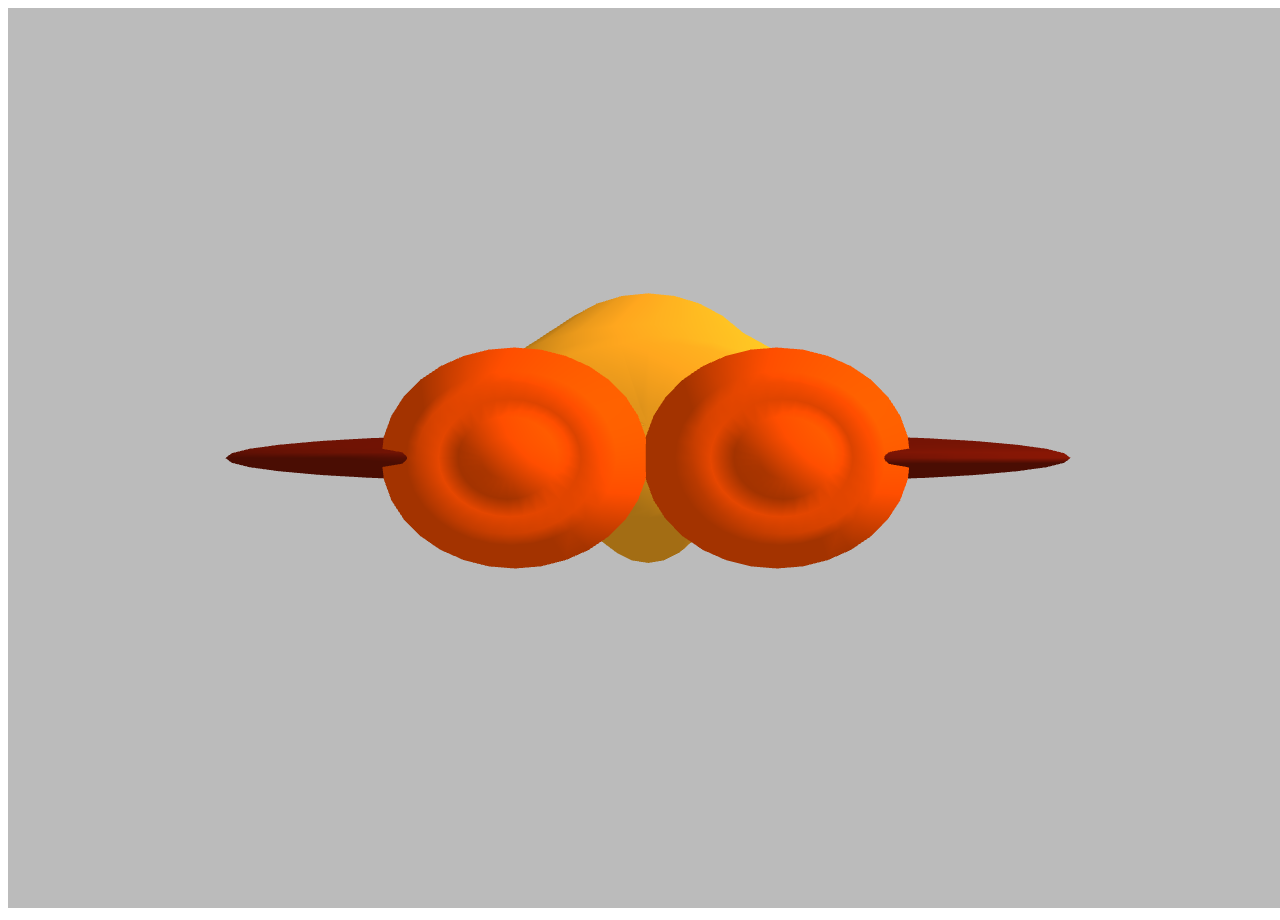
==== ship_new.html @ d1f1a4b4 "Added new ship model + fixed asteroid axis & tileable texture" ====
<!doctype html>
<html>
	<head>
		<title>Ship model 1</title>
		<meta charset="utf-8">
		<meta name="viewport" content="width=device-width, user-scalable=no, minimum-scale=1.0, maximum-scale=1.0">
		
			
		<script src="plugins/Three.js"></script>
		<script src="plugins/Detector.js"></script>
		<!-- https://github.com/mrdoob/stats.js -->

		<!-- <script src="THREEx.screenshot.js"></script> -->
		<script src="THREEx.FullScreen.js"></script>
		<script src="THREEx.WindowResize.js"></script>
		<script src="plugins/threex.dragpancontrols.js"></script>

		<link  href="css/main.css" rel="stylesheet"/>
	</head>
<body>
	<!-- three.js container -->
    	<div id="container"></div>
	<!-- info on screen display -->
	<div id="info">
	
	</div> 

	<script type="text/javascript">
		var stats, scene, renderer;
		var camera, cameraControls;


		if( !init() )	animate();

		// init the scene
		function init(){

			if( Detector.webgl ){
				renderer = new THREE.WebGLRenderer({
					antialias		: true,	// to get smoother output
					//preserveDrawingBuffer	: true	// to allow screenshot
				});
				renderer.setClearColorHex( 0xBBBBBB, 1 );
			 //uncomment if webgl is required
			}else{
				Detector.addGetWebGLMessage();
				return true;
			}// else{
// 				renderer	= new THREE.CanvasRenderer();
// 			}
			renderer.setSize( window.innerWidth, window.innerHeight );
			document.getElementById('container').appendChild(renderer.domElement);


			// create a scene
			scene = new THREE.Scene();

			// put a camera in the scene
			camera = new THREE.PerspectiveCamera(35, window.innerWidth / window.innerHeight, 1, 10000 );
			camera.position.set(0, 0, 5);
			scene.add(camera);

			// create a camera contol
			cameraControls	= new THREEx.DragPanControls(camera)

            var ambient = new THREE.AmbientLight( 0xffffff );
				scene.add( ambient );
            var directionalLight = new THREE.DirectionalLight( 0xffeedd );
				directionalLight.position.set( 100, 70, 50 ).normalize();
				scene.add( directionalLight );
				
              new THREE.JSONLoader().load('mesh/ship.js', function(geometry){
              var mesh = new THREE.Mesh( geometry, new THREE.MeshFaceMaterial());
             scene.add( mesh );
          }, 'mesh/images');
           
	}
		
		function createScene(){
		    var mesh = new THREE.Mesh( geometry, new THREE.MeshFaceMaterial());
		    scene.add( mesh );
		     mesh.rotation.y = Math.PI/2;
		}

		// animation loop
		function animate() {

			// loop on request animation loop
			// - it has to be at the begining of the function
			// - see details at http://my.opera.com/emoller/blog/2011/12/20/requestanimationframe-for-smart-er-animating
			requestAnimationFrame( animate );

			// do the render
			render();

			// update stats
// 			stats.update();
		}

		// render the scene
		function render() {

			// update camera controls
			cameraControls.update();

			// actually render the scene
			renderer.render( scene, camera );
		}
	</script>
</body>
</html>
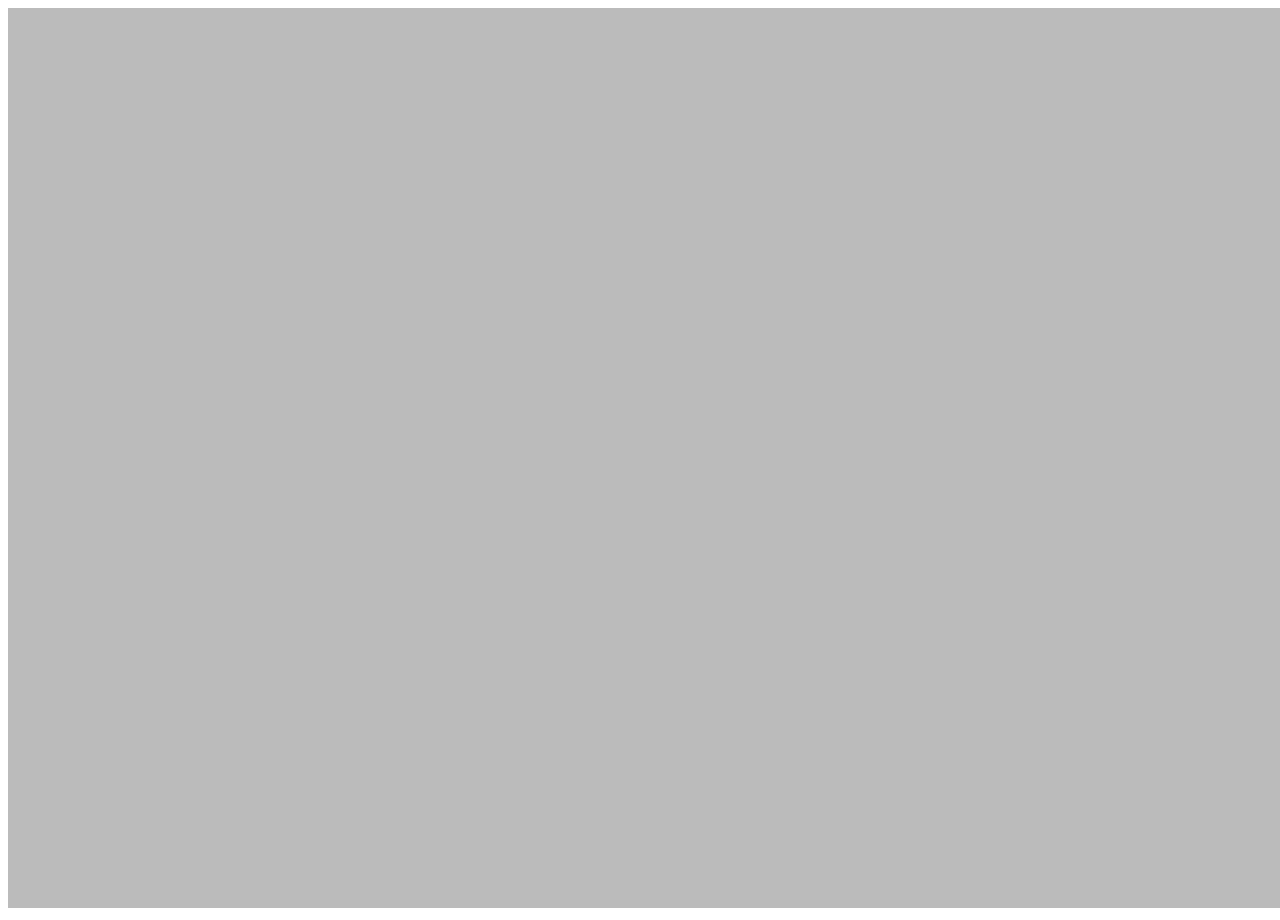
==== commit 2c1bf99f: "win screen and "win button" in level 3 menu" ====
--- a/ship_new.html
+++ b/ship_new.html
@@ -69,7 +69,7 @@
 				directionalLight.position.set( 100, 70, 50 ).normalize();
 				scene.add( directionalLight );
 				
-              new THREE.JSONLoader().load('mesh/ship.js', function(geometry){
+              new THREE.JSONLoader().load('mesh/ship2.js', function(geometry){
               var mesh = new THREE.Mesh( geometry, new THREE.MeshFaceMaterial());
              scene.add( mesh );
           }, 'mesh/images');
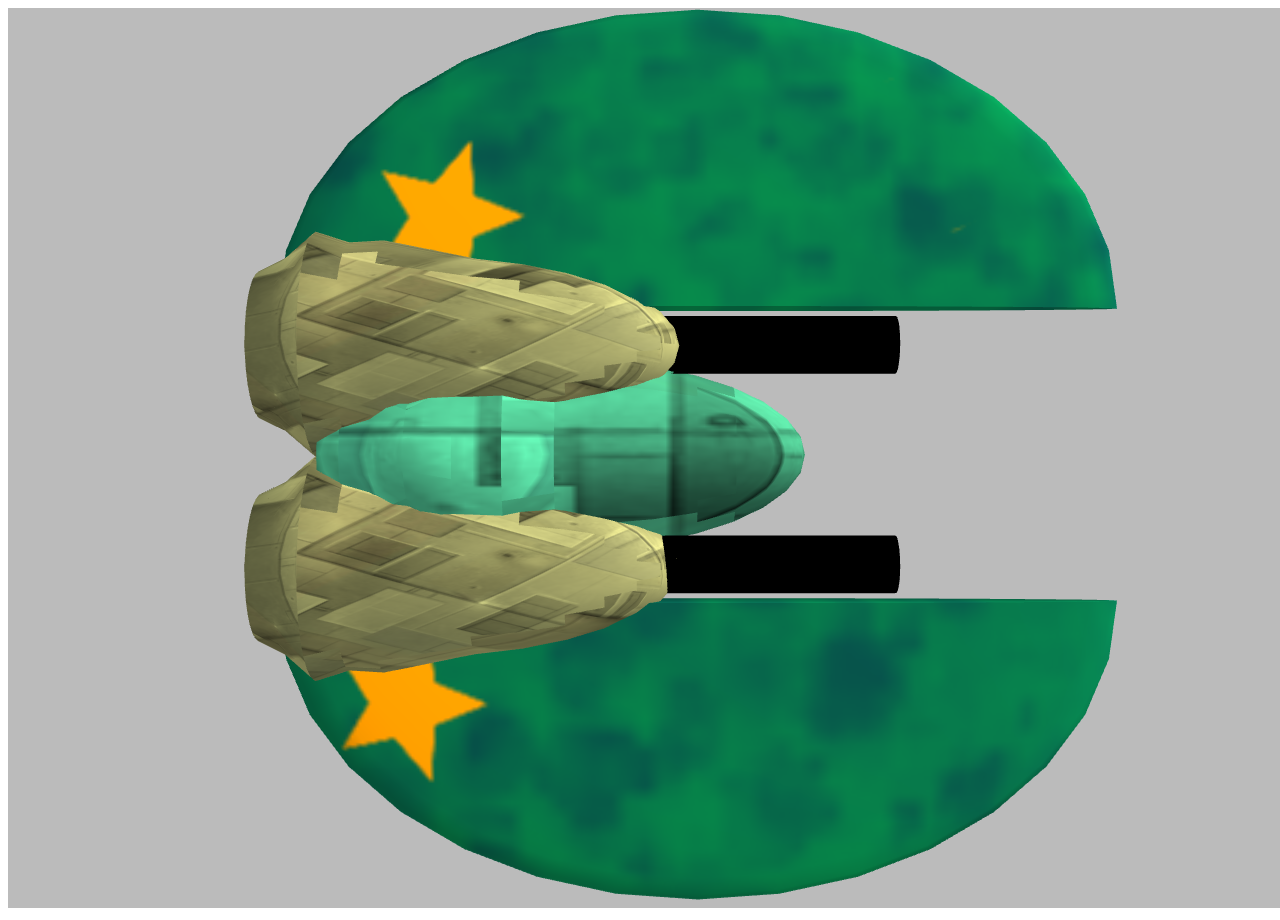
==== commit dd030bae: "some updates on win/death screens" ====
--- a/ship_new.html
+++ b/ship_new.html
@@ -69,7 +69,7 @@
 				directionalLight.position.set( 100, 70, 50 ).normalize();
 				scene.add( directionalLight );
 				
-              new THREE.JSONLoader().load('mesh/ship2.js', function(geometry){
+              new THREE.JSONLoader().load('mesh/ship.js', function(geometry){
               var mesh = new THREE.Mesh( geometry, new THREE.MeshFaceMaterial());
              scene.add( mesh );
           }, 'mesh/images');
